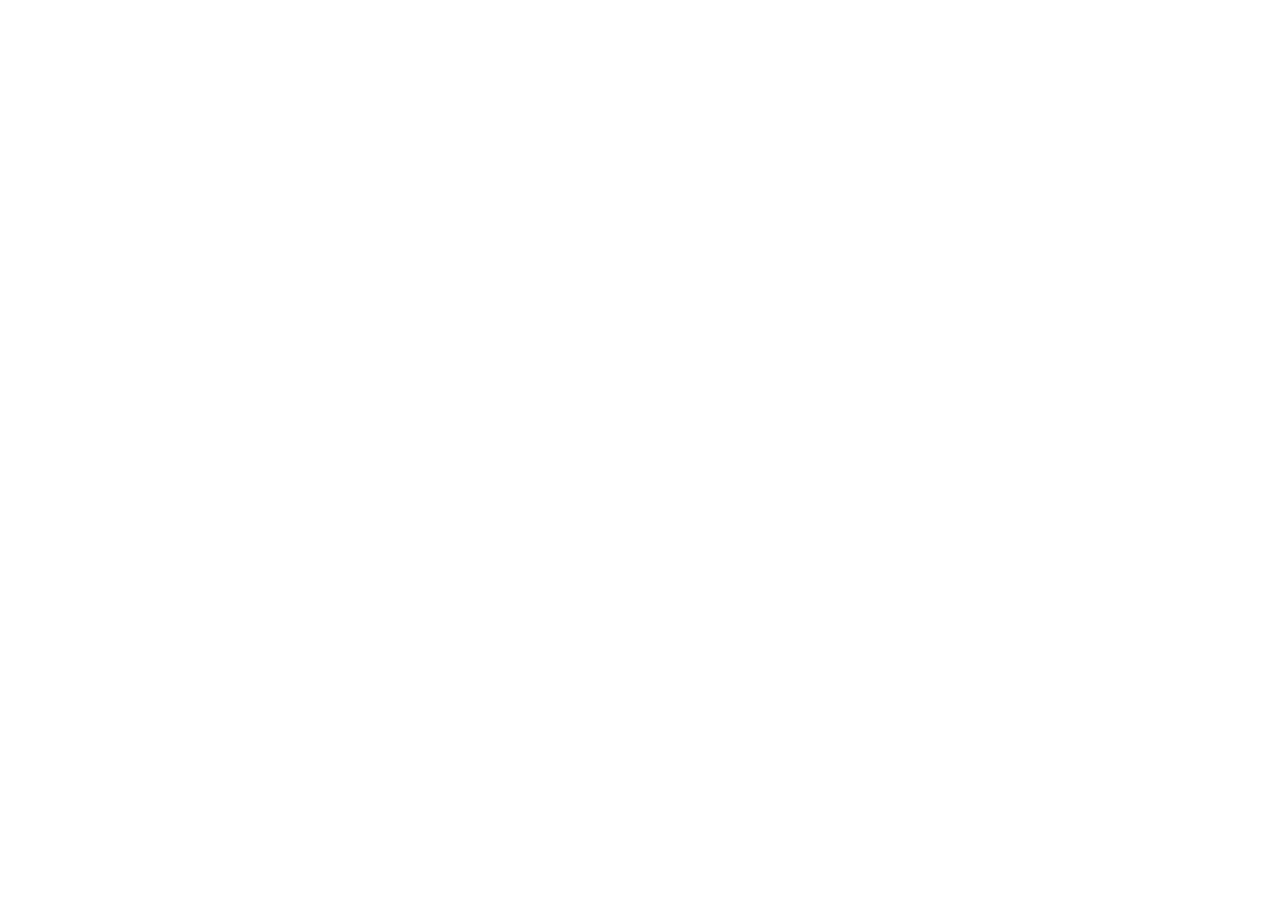
==== main.html @ 6061f74e "a" ====
<!DOCTYPE html>
<html lang="en">
<head>
    <meta charset="UTF-8">
    <meta name="viewport" content="width=device-width, initial-scale=1.0">
    <title>Document</title>
</head>
<body>
    <header></header>
</body>
</html>
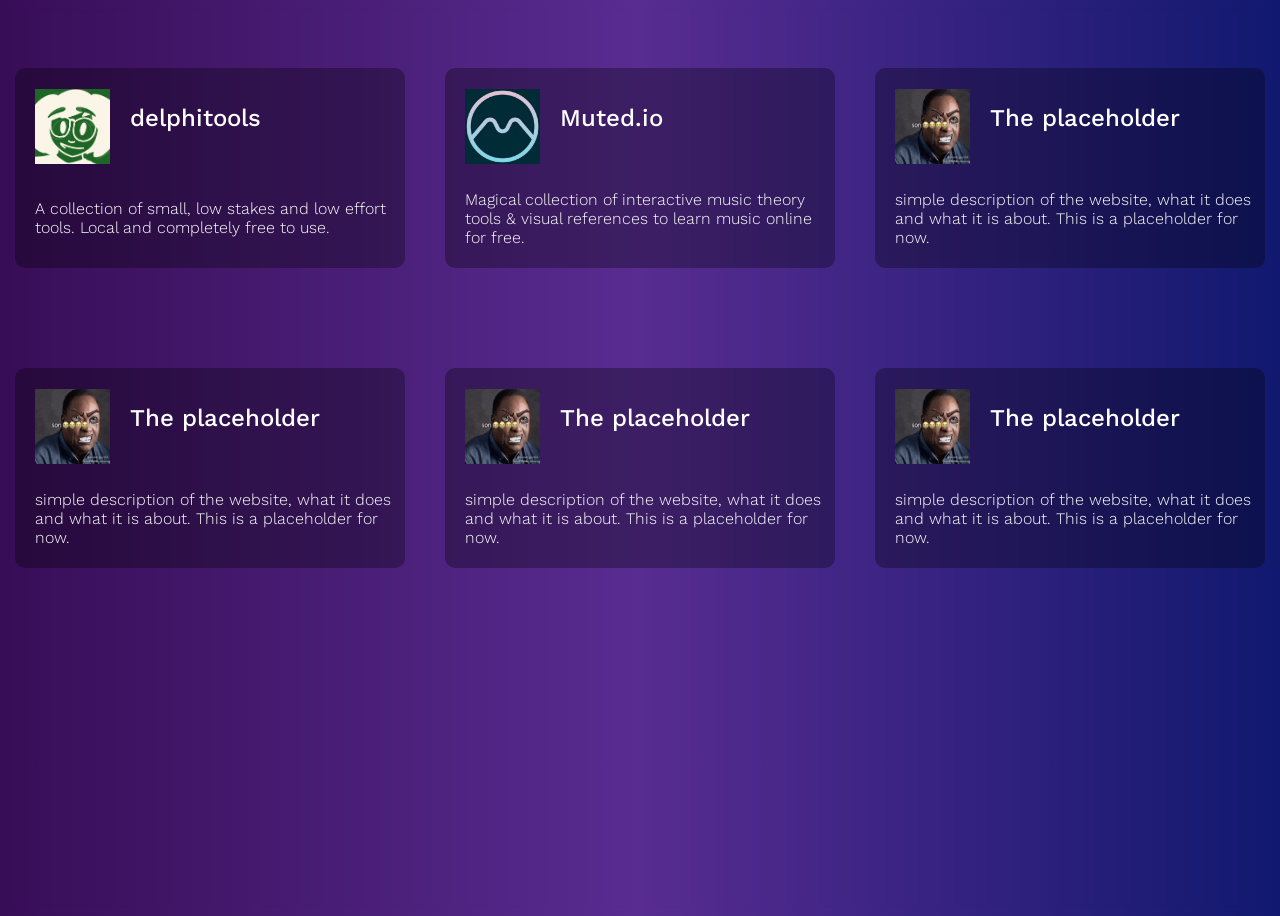
==== commit 774b9dea: "first" ====
--- a/main.html
+++ b/main.html
@@ -1,11 +1,139 @@
-<!DOCTYPE html>
+<!doctype html>
 <html lang="en">
-<head>
-    <meta charset="UTF-8">
-    <meta name="viewport" content="width=device-width, initial-scale=1.0">
-    <title>Document</title>
-</head>
-<body>
+  <head>
+    <meta charset="UTF-8" />
+    <meta name="viewport" content="width=device-width, initial-scale=1.0" />
+    <link rel="stylesheet" href="style.css" />
+    <link rel="preconnect" href="https://fonts.googleapis.com" />
+    <link rel="preconnect" href="https://fonts.gstatic.com" crossorigin />
+    <link
+      href="https://fonts.googleapis.com/css2?family=Work+Sans:ital,wght@0,100..900;1,100..900&display=swap"
+      rel="stylesheet"
+    />
+    <title>Tool-full</title>
+    <link rel="icon" type="image/x-icon" href="./img/iconweb.jpg" />
+  </head>
+  <body>
     <header></header>
-</body>
-</html>+    <section>
+      <div class="list">
+        <div class="web">
+          <div class="web-header">
+            <a
+              href="https://tools.rmv.fyi/"
+              target="_blank"
+              rel="noopener noreferrer"
+            >
+              <img
+                class="web-img"
+                src="./img/delphi-lowlod.png"
+                alt="Delphi Tools"
+              />
+            </a>
+            <h1 class="web-title">delphitools</h1>
+          </div>
+          <p class="web-desc">
+            A collection of small, low stakes and low effort tools. Local and
+            completely free to use.
+          </p>
+        </div>
+        <div class="web">
+          <div class="web-header">
+            <a
+              href="https://muted.io/"
+              target="_blank"
+              rel="noopener noreferrer"
+            >
+              <img class="web-img" src="./img/muted.io.webp" alt="Muted.io" />
+            </a>
+            <h1 class="web-title">Muted.io</h1>
+          </div>
+          <p class="web-desc">
+            Magical collection of interactive music theory tools & visual
+            references to learn music online for free.
+          </p>
+        </div>
+        <div class="web">
+          <div class="web-header">
+            <a
+              href="https://www.google.com"
+              target="_blank"
+              rel="noopener noreferrer"
+            >
+              <img
+                class="web-img"
+                src="./img/placeholder.jpg"
+                alt="The placeholder"
+              />
+            </a>
+            <h1 class="web-title">The placeholder</h1>
+          </div>
+          <p class="web-desc">
+            simple description of the website, what it does and what it is
+            about. This is a placeholder for now.
+          </p>
+        </div>
+        <div class="web">
+          <div class="web-header">
+            <a
+              href="https://www.google.com"
+              target="_blank"
+              rel="noopener noreferrer"
+            >
+              <img
+                class="web-img"
+                src="./img/placeholder.jpg"
+                alt="The placeholder"
+              />
+            </a>
+            <h1 class="web-title">The placeholder</h1>
+          </div>
+          <p class="web-desc">
+            simple description of the website, what it does and what it is
+            about. This is a placeholder for now.
+          </p>
+        </div>
+        <div class="web">
+          <div class="web-header">
+            <a
+              href="https://www.google.com"
+              target="_blank"
+              rel="noopener noreferrer"
+            >
+              <img
+                class="web-img"
+                src="./img/placeholder.jpg"
+                alt="The placeholder"
+              />
+            </a>
+            <h1 class="web-title">The placeholder</h1>
+          </div>
+          <p class="web-desc">
+            simple description of the website, what it does and what it is
+            about. This is a placeholder for now.
+          </p>
+        </div>
+        <div class="web">
+          <div class="web-header">
+            <a
+              href="https://www.google.com"
+              target="_blank"
+              rel="noopener noreferrer"
+            >
+              <img
+                class="web-img"
+                src="./img/placeholder.jpg"
+                alt="The placeholder"
+              />
+            </a>
+            <h1 class="web-title">The placeholder</h1>
+          </div>
+          <p class="web-desc">
+            simple description of the website, what it does and what it is
+            about. This is a placeholder for now.
+          </p>
+        </div>
+      </div>
+    </section>
+  </body>
+</html>
--- a/style.css
+++ b/style.css
@@ -0,0 +1,76 @@
+body {
+  background: #000000;
+  background: linear-gradient(
+    90deg,
+    rgba(56, 13, 87, 1) 0%,
+    rgba(88, 44, 145, 1) 25%,
+    rgba(14, 24, 110, 1) 51%,
+    rgba(38, 38, 84, 1) 75%,
+    rgba(28, 10, 74, 1) 100%
+  );
+  background-size: 200% 200%;
+  background-blend-mode: saturation;
+  backdrop-filter: blur(2px);
+  animation: gradient 15s ease infinite;
+  height: 100vh;
+  font-family: "Work Sans", sans-serif;
+  font-optical-sizing: auto;
+  font-style: normal;
+  font-weight: 300;
+}
+
+.web {
+  width: 390px;
+  height: 200px;
+  margin-top: 60px;
+  display: flex;
+  flex-wrap: wrap;
+  color: #ffffff;
+  border-radius: 10px;
+  background: rgba(0, 0, 0, 0.3);
+  transition: all 200ms ease-in-out;
+}
+.web:hover {
+  transform: scale(1.05);
+}
+.list {
+  display: flex;
+  justify-content: center;
+  gap: 40px;
+  flex-wrap: wrap;
+  color: #ffffff;
+}
+
+.web-img {
+  width: 75px;
+  height: 75px;
+  margin-left: 20px;
+  margin-top: 20px;
+}
+.web-header {
+  display: flex;
+  align-items: center;
+  gap: 20px;
+  height: 100px;
+  width: 390px;
+}
+.web-title {
+  font-size: 1.5rem;
+  font-weight: 500;
+  margin-right: auto;
+}
+
+.web-desc {
+  margin-left: 20px;
+}
+@keyframes gradient {
+  0% {
+    background-position: 0% 50%;
+  }
+  50% {
+    background-position: 100% 50%;
+  }
+  100% {
+    background-position: 0% 50%;
+  }
+}
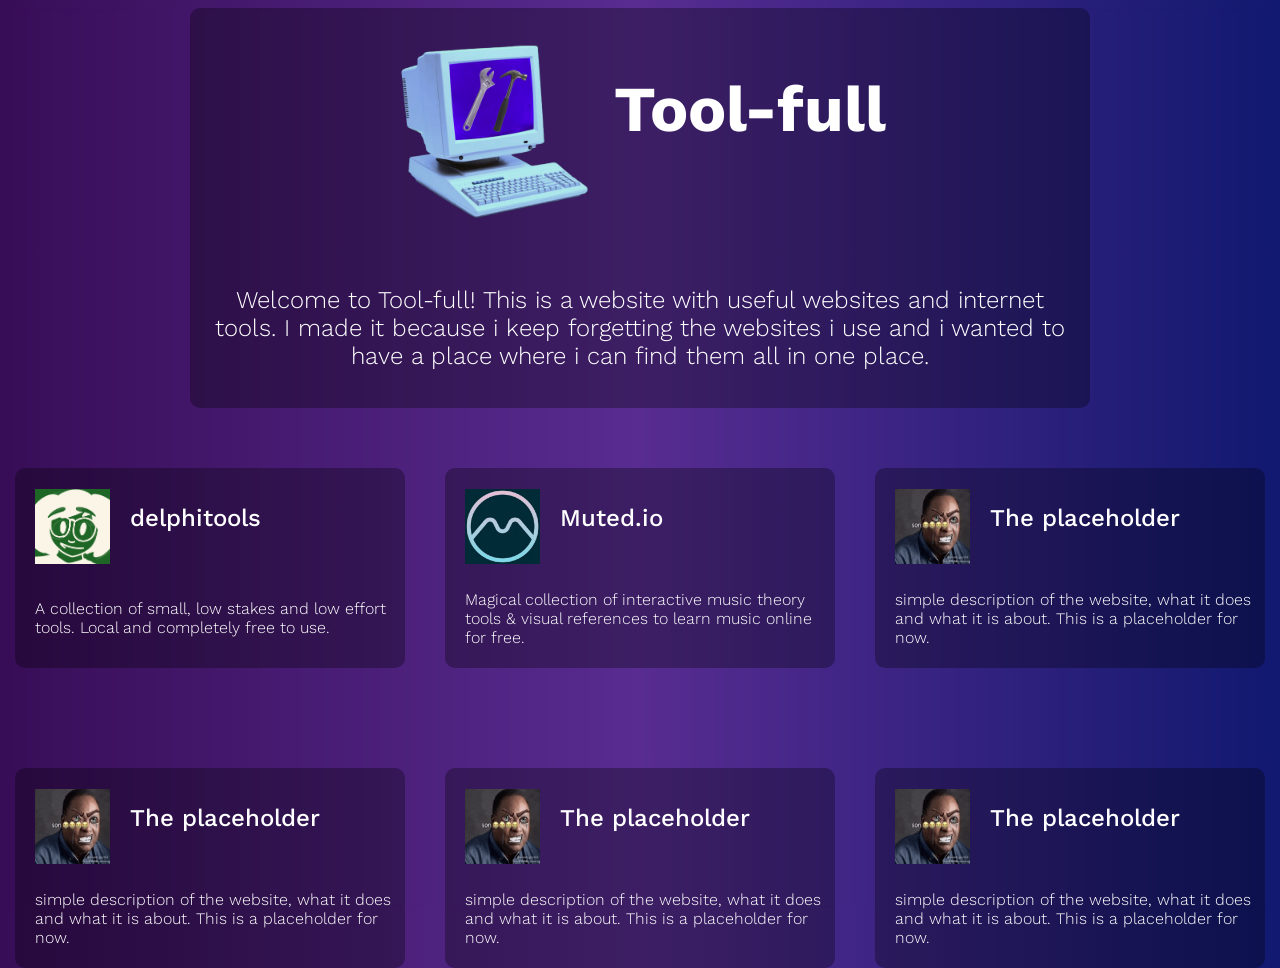
==== commit 43444684: "last" ====
--- a/main.html
+++ b/main.html
@@ -11,10 +11,26 @@
       rel="stylesheet"
     />
     <title>Tool-full</title>
-    <link rel="icon" type="image/x-icon" href="./img/iconweb.jpg" />
+    <link rel="icon" type="image/x-icon" href="./img/tool-full-logo.png" />
   </head>
   <body>
-    <header></header>
+    <header>
+      <div class="boxheader">
+        <div class="header-content">
+          <img
+            class="logo"
+            src="./img/tool-full-logo.png"
+            alt="Tool-full Logo"
+          />
+          <h1 class="title">Tool-full</h1>
+        </div>
+        <p>
+          Welcome to Tool-full! This is a website with useful websites and
+          internet tools. I made it because i keep forgetting the websites i use
+          and i wanted to have a place where i can find them all in one place.
+        </p>
+      </div>
+    </header>
     <section>
       <div class="list">
         <div class="web">
--- a/style.css
+++ b/style.css
@@ -17,6 +17,39 @@
   font-optical-sizing: auto;
   font-style: normal;
   font-weight: 300;
+}
+header {
+  display: flex;
+  justify-content: center;
+  align-items: center;
+  color: #ffffff;
+  font-size: 2rem;
+}
+
+.boxheader {
+  display: flex;
+  justify-content: center;
+  flex-wrap: wrap;
+  width: 900px;
+  height: 400px;
+  background: rgba(0, 0, 0, 0.3);
+  border-radius: 10px;
+}
+
+.header-content {
+  display: flex;
+  justify-content: center;
+  padding: 20px;
+}
+.boxheader p {
+  font-size: 1.5rem;
+  margin: 20px;
+  text-align: center;
+}
+.logo {
+  width: 200px;
+  height: 200px;
+  margin-right: 20px;
 }
 
 .web {
